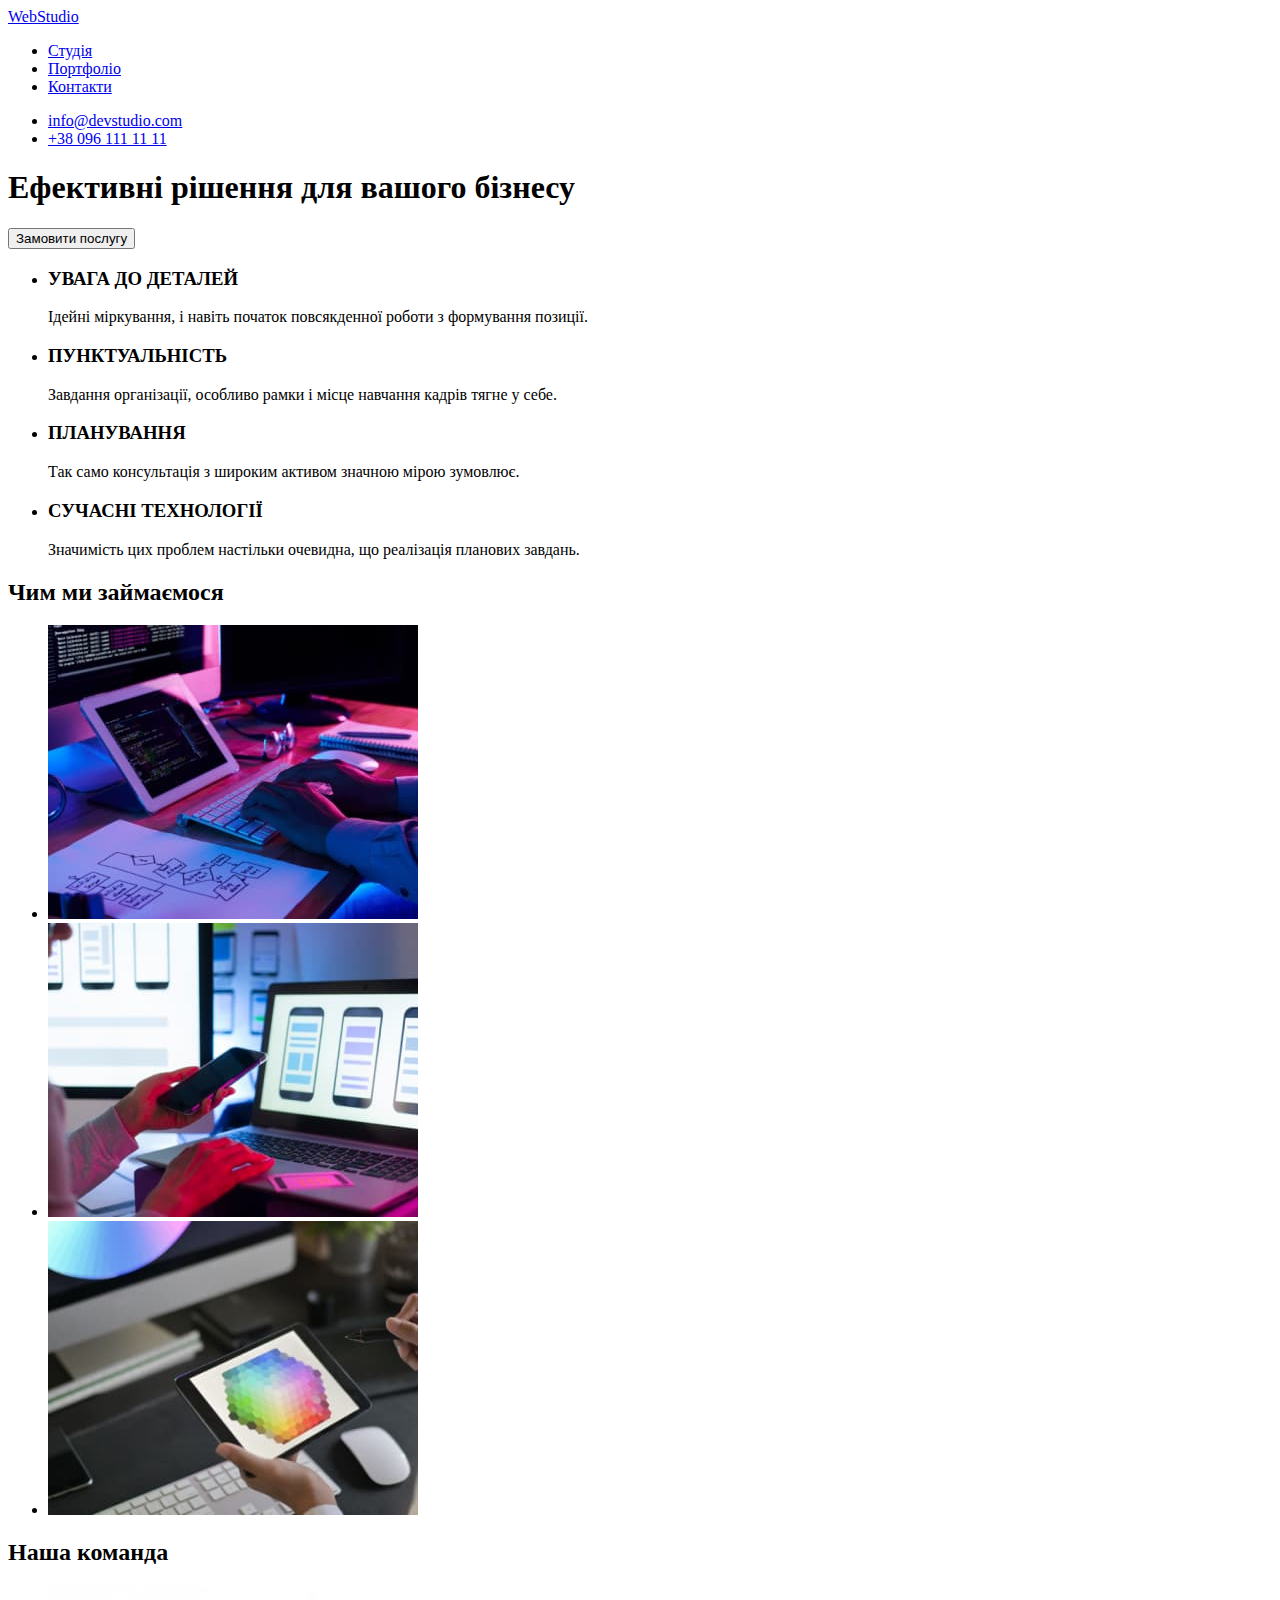
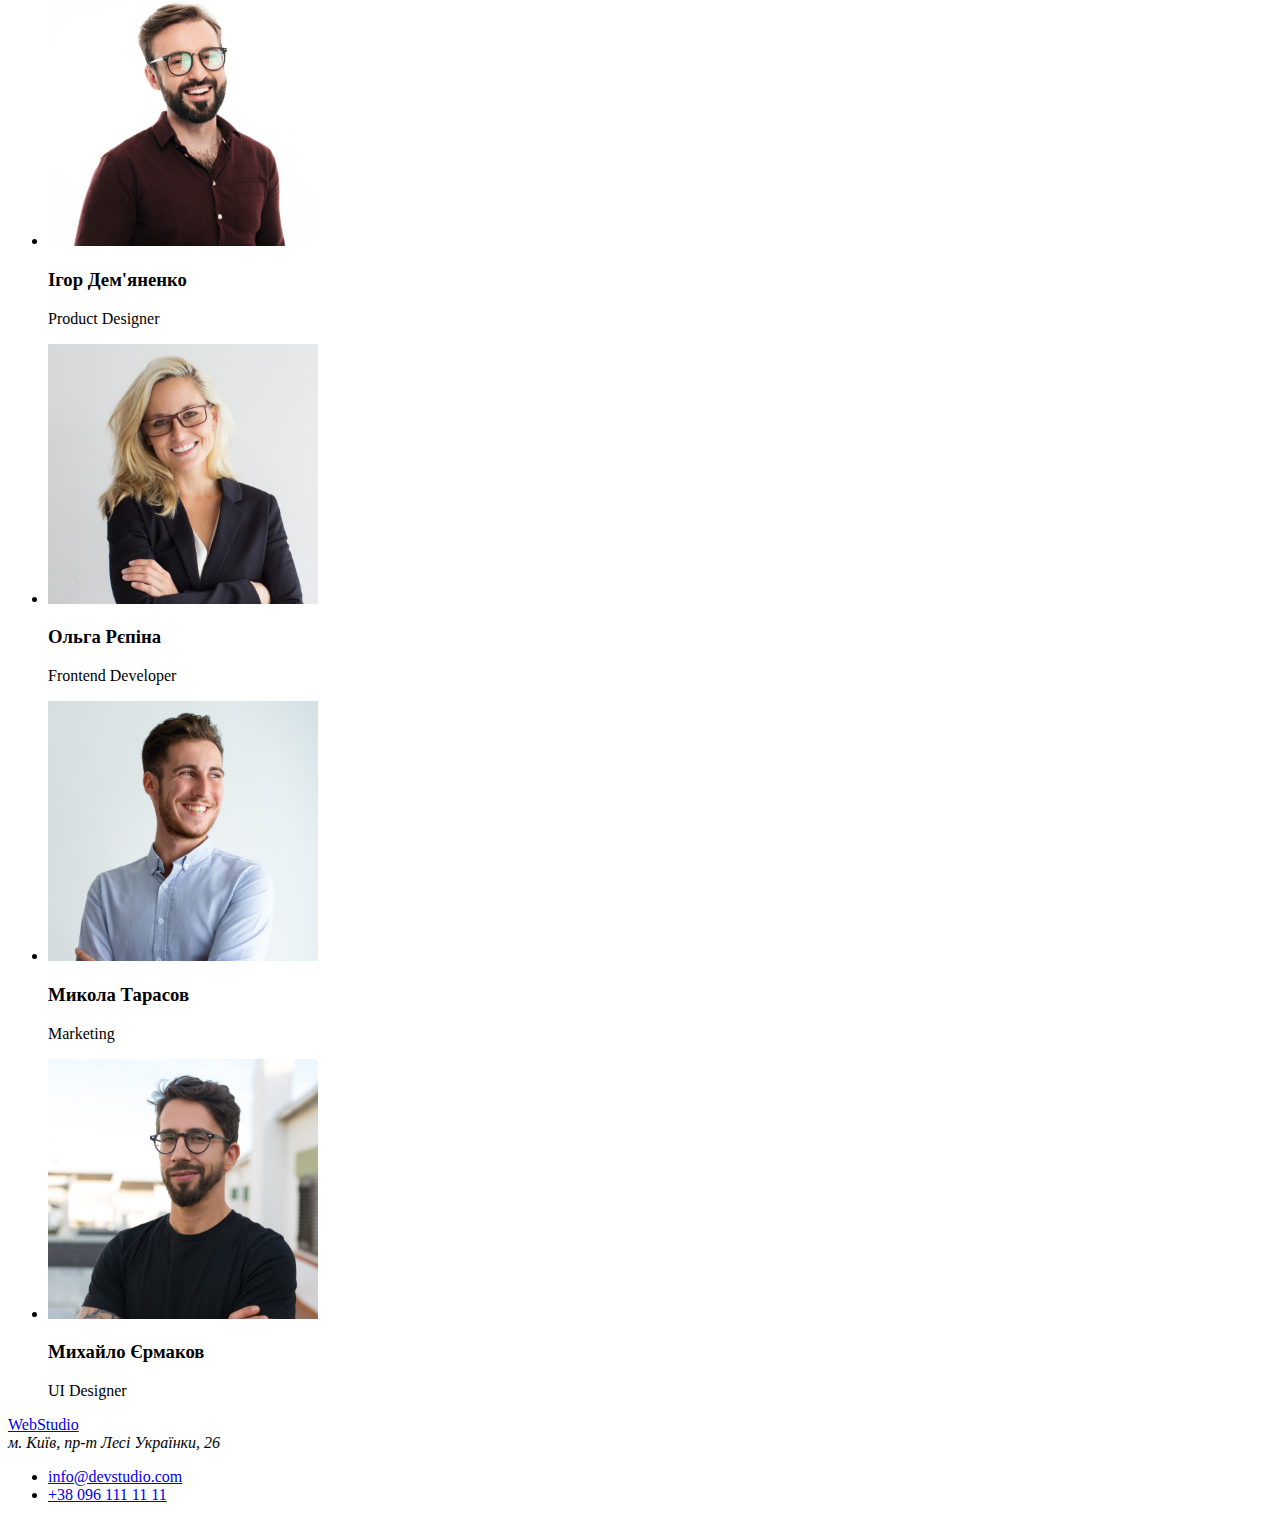
==== index.html @ b6175a2c "From hw01" ====
<!DOCTYPE html>
  <html lang="uk">
  <head>
    <meta charset="UTF-8">
    <meta http-equiv="X-UA-Compatible" content="IE=edge">
    <meta name="viewport" content="width=device-width, initial-scale=1.0">
    <title>WebStudio</title>
  </head>
  <body>
    <header>
      <nav>
        <a href="/" lang="en">WebStudio</a>
        <ul>
          <li><a href="#">Студія</a></li>
          <li><a href="#">Портфоліо</a></li>
          <li><a href="#">Контакти</a></li>
        </ul>
      </nav>
      <ul>
        <li><a href="mailto:info@devstudio.com" lang="en">info@devstudio.com</a></li>
        <li><a href="tel:+380961111111">+38 096 111 11 11</a></li>
      </ul>
    </header>
    <main>
      <section>
        <h1>Ефективні рішення для вашого бізнесу</h1>
        <button type="button">Замовити послугу</button>
      </section>
      <section>
        <!-- <h2>Переваги студії</h2> -->
        <ul>
          <li>
            <h3>УВАГА ДО ДЕТАЛЕЙ</h3>
            <p>Ідейні міркування, і навіть початок повсякденної роботи з формування позиції.</p>
          </li>
          <li>
            <h3>ПУНКТУАЛЬНІСТЬ</h3>
            <p>Завдання організації, особливо рамки і місце навчання кадрів тягне у себе.</p>
          </li>
          <li>
            <h3>ПЛАНУВАННЯ</h3>
            <p>Так само консультація з широким активом значною мірою зумовлює.</p>
          </li>
          <li>
            <h3>СУЧАСНІ ТЕХНОЛОГІЇ</h3>
            <p>Значимість цих проблем настільки очевидна, що реалізація планових завдань.</p>
          </li>
        </ul>
      </section>
      <section>
        <h2>Чим ми займаємося</h2>
        <ul>
          <li>
            <img src="./images/codding.jpg" alt="Написання коду сторінки" width="370">
          </li>
          <li>
            <img src="./images/design_page.jpg" alt="Оптимізація дизайну сторінки" width="370">
          </li>
          <li>
            <img src="./images/color_page.jpg" alt="Підбір кольорової гами сторінки" width="370">
          </li>
        </ul>
      </section>
      <section>
        <h2>Наша команда</h2>
        <ul>
          <li>
            <img src="./images/team1.jpg" alt="Дизайнер продукту" width="270">
            <h3>Ігор Дем'яненко</h3>
            <p lang="en">Product Designer</p>
          </li>
          <li>
            <img src="./images/team2.jpg" alt="Розробник" width="270">
            <h3>Ольга Рєпіна</h3>
            <p lang="en">Frontend Developer</p>
          </li>
          <li>
            <img src="./images/team3.jpg" alt="Маркетолог" width="270">
            <h3>Микола Тарасов</h3>
            <p lang="en">Marketing</p>
          </li>
          <li>
            <img src="./images/team4.jpg" alt="Дизайнер інтерфейсу" width="270">
            <h3>Михайло Єрмаков</h3>
            <p lang="en">UI Designer</p>
          </li>
        </ul>
      </section>
    </main>
    <footer>
      <a href="/" lang="en">WebStudio</a>
      <address>м. Київ, пр-т Лесі Українки, 26</address>
      <ul>
        <li><a href="mailto:info@devstudio.com" lang="en">info@devstudio.com</a></li>
        <li><a href="tel:+380961111111">+38 096 111 11 11</a></li>

      </ul>
    </footer>
  </body>
  </html>
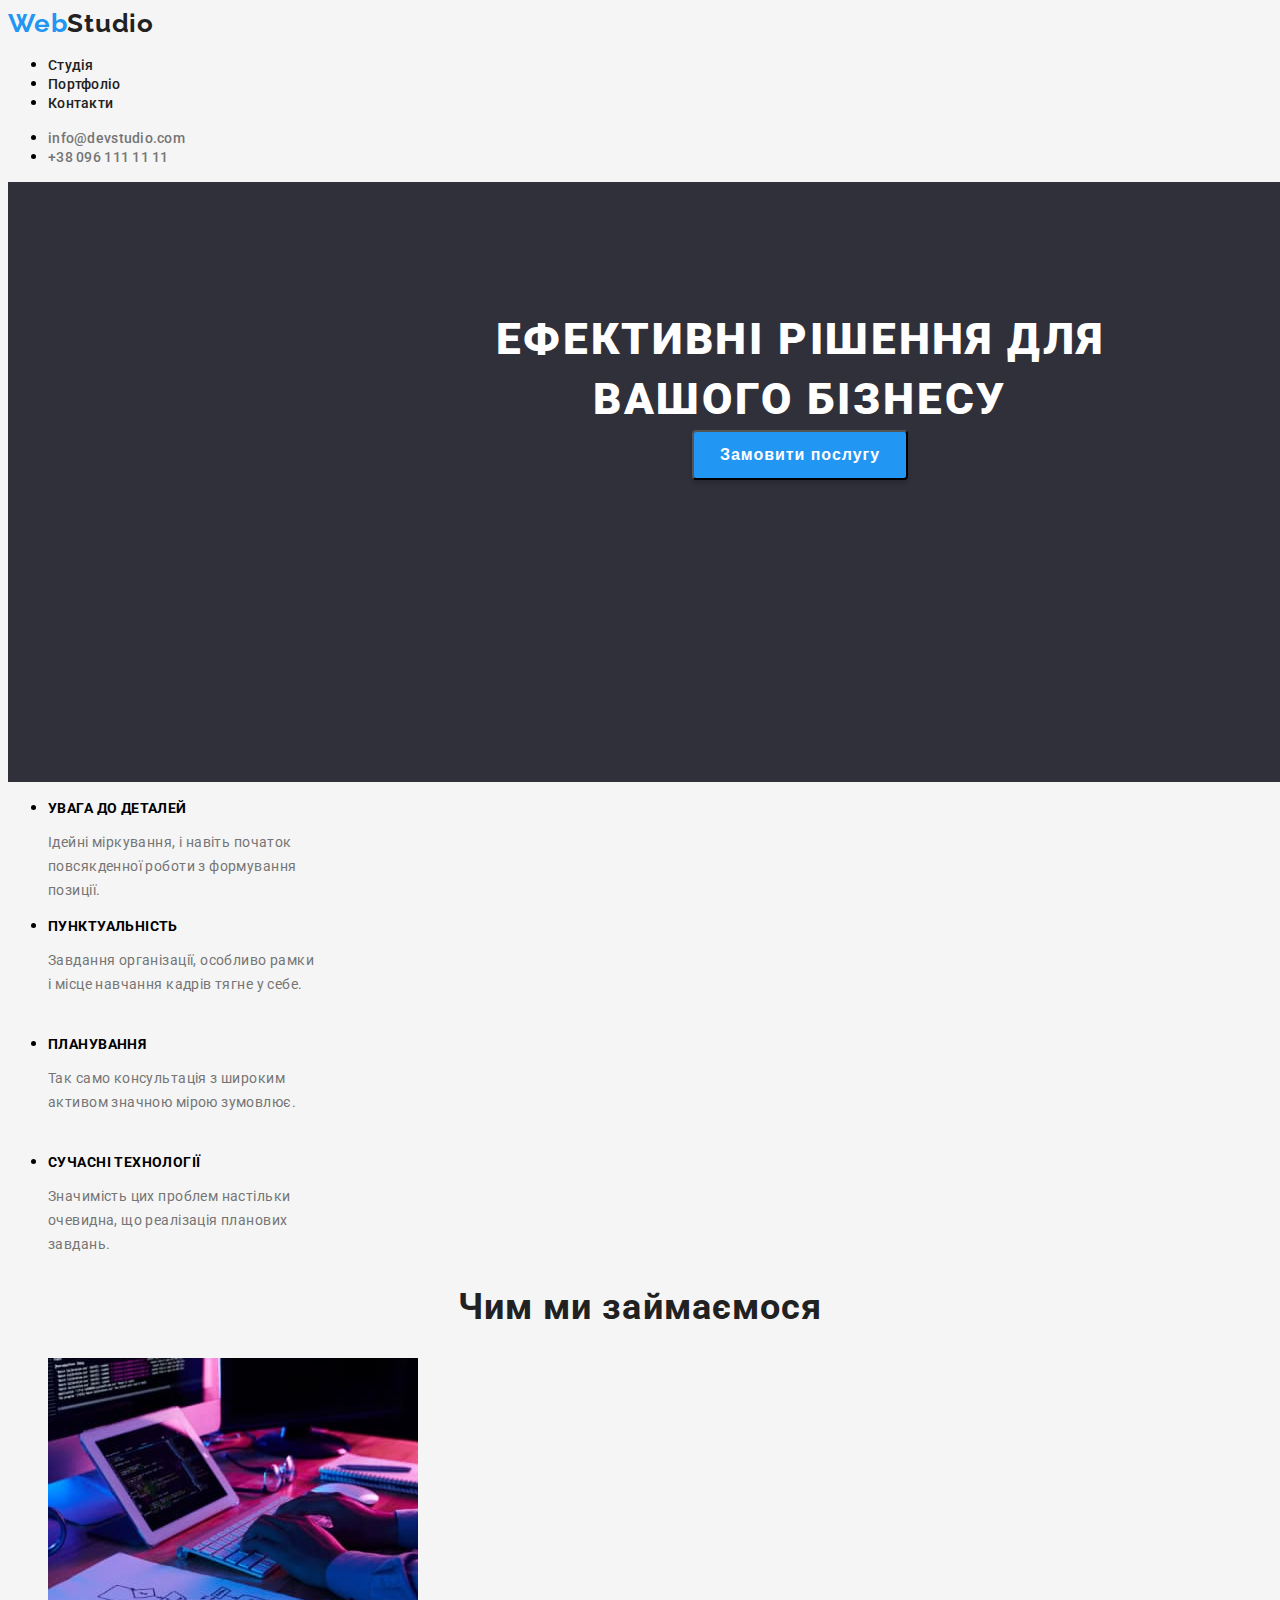
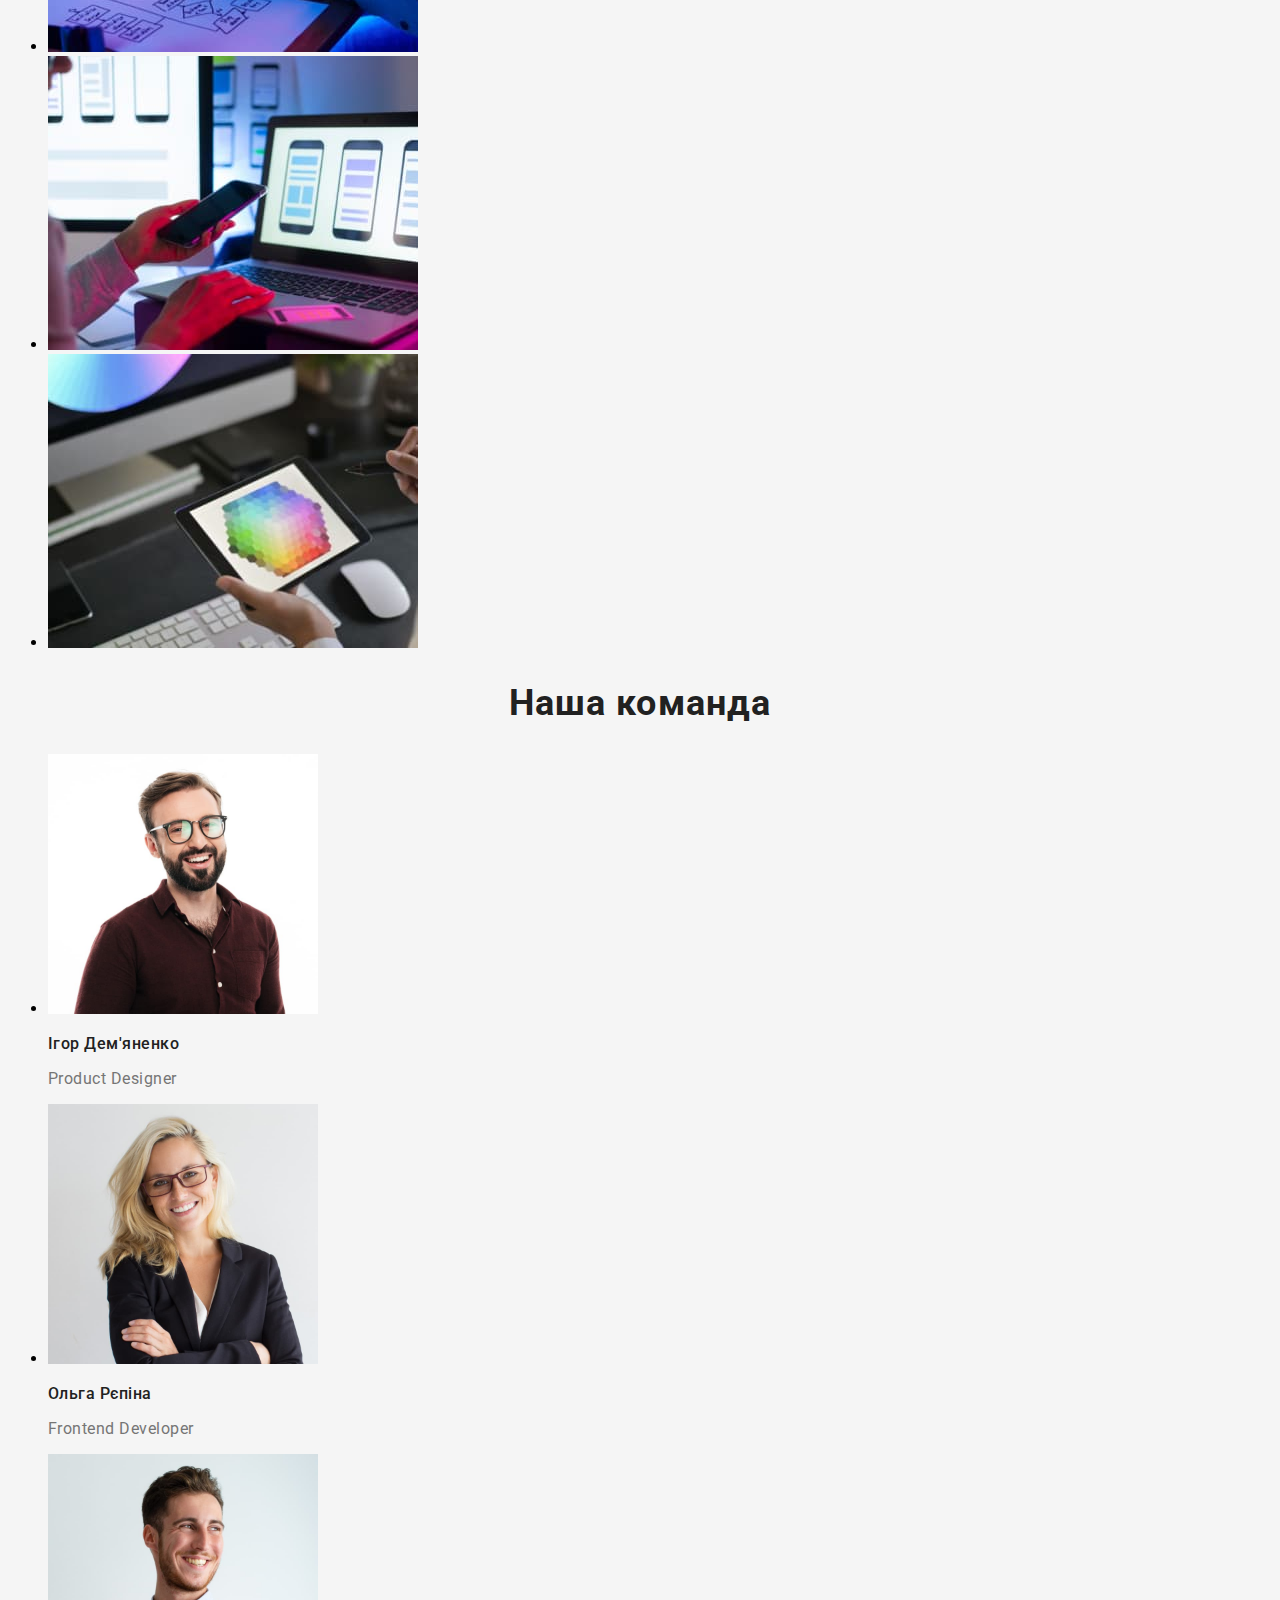
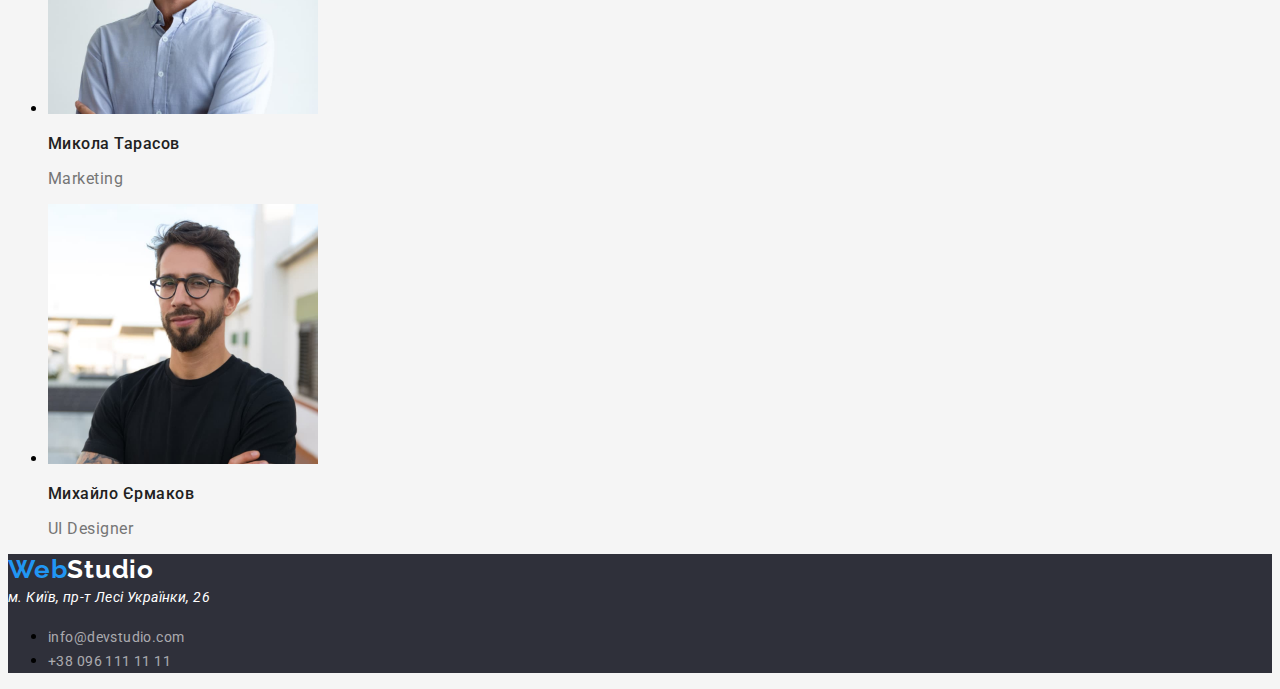
==== commit 37d62a40: "Додано сторінку та підключено стилі" ====
--- a/index.html
+++ b/index.html
@@ -4,33 +4,38 @@
     <meta charset="UTF-8">
     <meta http-equiv="X-UA-Compatible" content="IE=edge">
     <meta name="viewport" content="width=device-width, initial-scale=1.0">
+    <link rel="stylesheet" href="./css/styles.css" />
+    <link rel="preconnect" href="https://fonts.googleapis.com">
+    <link rel="preconnect" href="https://fonts.gstatic.com" crossorigin>
+    <link href="https://fonts.googleapis.com/css2?family=Roboto:wght@400;500;700;900&display=swap" rel="stylesheet">
+    <link href="https://fonts.googleapis.com/css2?family=Raleway:wght@700&display=swap" rel="stylesheet">
     <title>WebStudio</title>
   </head>
   <body>
     <header>
       <nav>
-        <a href="/" lang="en">WebStudio</a>
+        <a class="logo" href="/" lang="en"><span class="logo-second-color">Web</span>Studio</a>
         <ul>
-          <li><a href="#">Студія</a></li>
-          <li><a href="#">Портфоліо</a></li>
-          <li><a href="#">Контакти</a></li>
+          <li><a href="#" class="nav-style">Студія</a></li>
+          <li><a href="./portfolio.html" class="nav-style">Портфоліо</a></li>
+          <li><a href="#" class="nav-style">Контакти</a></li>
         </ul>
       </nav>
       <ul>
-        <li><a href="mailto:info@devstudio.com" lang="en">info@devstudio.com</a></li>
-        <li><a href="tel:+380961111111">+38 096 111 11 11</a></li>
+          <li><a href="mailto:info@devstudio.com" lang="en"  class="nav-contacts">info@devstudio.com</a></li>
+          <li><a href="tel:+380961111111"  class="nav-contacts">+38 096 111 11 11</a></li>
       </ul>
     </header>
     <main>
-      <section>
-        <h1>Ефективні рішення для вашого бізнесу</h1>
-        <button type="button">Замовити послугу</button>
+      <section class="hero-section">
+        <h1 class="hero-title">Ефективні рішення для вашого бізнесу</h1>
+        <button type="button" class="hero-button"><span class="hero-button-text">Замовити послугу</span></button>
       </section>
-      <section>
+      <section class="benefits">
         <!-- <h2>Переваги студії</h2> -->
         <ul>
           <li>
-            <h3>УВАГА ДО ДЕТАЛЕЙ</h3>
+            <h3 class="benefits-titles">УВАГА ДО ДЕТАЛЕЙ</h3>
             <p>Ідейні міркування, і навіть початок повсякденної роботи з формування позиції.</p>
           </li>
           <li>
@@ -47,7 +52,7 @@
           </li>
         </ul>
       </section>
-      <section>
+      <section class="activity">
         <h2>Чим ми займаємося</h2>
         <ul>
           <li>
@@ -61,7 +66,7 @@
           </li>
         </ul>
       </section>
-      <section>
+      <section class="team">
         <h2>Наша команда</h2>
         <ul>
           <li>
@@ -87,12 +92,12 @@
         </ul>
       </section>
     </main>
-    <footer>
-      <a href="/" lang="en">WebStudio</a>
-      <address>м. Київ, пр-т Лесі Українки, 26</address>
+    <footer class="footer">
+      <a class="logo" href="/" lang="en"><span class="logo-second-color">Web</span><span class="footer-logo">Studio</span></a>
+      <address class="adress">м. Київ, пр-т Лесі Українки, 26</address>
       <ul>
-        <li><a href="mailto:info@devstudio.com" lang="en">info@devstudio.com</a></li>
-        <li><a href="tel:+380961111111">+38 096 111 11 11</a></li>
+        <li><a href="mailto:info@devstudio.com" lang="en" class="footer-contacts">info@devstudio.com</a></li>
+        <li><a href="tel:+380961111111" class="footer-contacts">+38 096 111 11 11</a></li>
 
       </ul>
     </footer>
--- a/css/styles.css
+++ b/css/styles.css
@@ -0,0 +1,224 @@
+:root{
+--color-text-primary: #212121;
+--color-text-secondary: #757575;
+--color-active: #2196F3;
+}
+
+body{
+font-family: 'Roboto', sans-serif;
+background: #F5F5F5;
+}
+
+.logo, .logo-second-color{
+text-decoration: none;
+}
+
+.logo{
+    width: 145px;
+    height: 31px;
+    left: 215px;
+    top: 24px;
+    font-family: 'Raleway', sans-serif;
+    font-weight: 700;
+    font-size: 26px;
+    line-height: 31px;
+    letter-spacing: 0.03em;
+    color: var(--color-text-primary);
+    }
+
+
+.logo-second-color{
+    color: var(--color-active);
+}
+
+.nav-style{
+    width: 72px;
+    height: 16px;
+    left: 548px;
+    top: 32px;
+    font-weight: 500;
+    font-size: 14px;
+    line-height: 16px;
+    letter-spacing: 0.02em;
+    color: var(--color-text-primary);
+    text-decoration: none;
+
+}
+
+
+
+.nav-contacts{
+    color: var(--color-text-secondary);
+    height: 16px;
+    width: 122px;
+    left: 1263px;
+    top: 32px;
+    font-weight: 500;
+    font-size: 14px;
+    line-height: 16px;
+    letter-spacing: 0.02em;
+    text-decoration: none;
+}
+
+.nav-style:hover,
+.nav-contacts:hover{
+    color: var(--color-active);
+}
+
+.nav-style:focus-visible,
+.nav-contacts:focus-visible {
+    color: var(--color-active);
+    /* border: 0px; */
+}
+
+.hero-section{
+    background-color: #2F303A;
+    width: 1600px;
+    height: 600px;
+    left: 0px;
+    top: 80px;
+
+}
+
+.hero-title{
+    width: 696px;
+    height: 120px;
+    left: 452px;
+    top: 280px;
+    position: absolute;
+    font-weight: 900;
+    font-size: 44px;
+    line-height: 60px;
+    text-align: center;
+    letter-spacing: 0.06em;
+    text-transform: uppercase;
+    color: #FFFFFF;
+}
+
+.hero-button{
+    background-color: var(--color-active);
+    box-shadow: 0px 4px 4px rgba(0, 0, 0, 0.15);
+    position: absolute;
+    border-radius: 4px;
+    width: 216px;
+    height: 50px;
+    left: 692px;
+    top: 430px;
+    /* margin: 692px, 30px, 692px, 200px; */
+}
+
+.hero-button-text{
+    width: 152px;
+    height: 30px;
+    left: 724px;
+    top: 440px;
+    font-weight: 700;
+    font-size: 16px;
+    line-height: 30px;
+    align-items: center;
+    text-align: center;
+    letter-spacing: 0.06em;
+    color: #FFFFFF;
+    cursor: pointer;
+}
+
+.benefits h3 {
+    width: 270px;
+        height: 16px;
+        left: 215px;
+        top: 774px;
+        font-weight: 700;
+        font-size: 14px;
+        line-height: 16px;
+        letter-spacing: 0.03em;
+}
+
+.benefits p {
+    width: 270px;
+    height: 72px;
+    left: 215px;
+    top: 800px;
+    font-size: 14px;
+    line-height: 24px;
+    letter-spacing: 0.03em;
+    color: var(--color-text-secondary);
+}
+
+.activity > h2 {
+    /* position: absolute;
+    width: 366px;
+    height: 42px;
+    left: 617px;
+    top: 966px; */
+    font-weight: 700;
+    font-size: 36px;
+    line-height: 42px;
+    text-align: center;
+    letter-spacing: 0.03em;
+    color: var(--color-text-primary);
+}
+
+.team > h2 {
+    /* position: absolute;
+    width: 264px;
+    height: 42px;
+    left: 668px;
+    top: 1540px; */
+    font-weight: 700;
+    font-size: 36px;
+    line-height: 42px;
+    text-align: center;
+    letter-spacing: 0.03em;
+    color: var(--color-text-primary);
+}
+
+.team h3{
+    /* position: absolute;
+    height: 19px;
+    top: 1922px; */
+    font-weight: 500;
+    font-size: 16px;
+    line-height: 19px;
+    /* text-align: center; */
+    letter-spacing: 0.03em;
+    color: var(--color-text-primary);
+}
+
+.team p{
+    /* position: absolute;
+        width: 147px;
+        height: 19px;
+        left: 577px;
+        top: 1951px; */
+        font-size: 16px;
+        line-height: 19px;
+        /* text-align: center; */
+        letter-spacing: 0.03em;
+        color: var(--color-text-secondary);
+}
+
+.footer{
+    background-color: #2F303A;
+}
+
+.footer-logo{
+    color: #FFFFFF;
+}
+
+.adress{
+    
+        font-size: 14px;
+        line-height: 24px;
+        letter-spacing: 0.03em;
+        color: #FFFFFF;
+}
+
+.footer-contacts{
+
+    font-size: 14px;
+    line-height: 24px;
+    letter-spacing: 0.03em;
+    color: rgba(255, 255, 255, 0.6);
+    text-decoration: none;
+
+}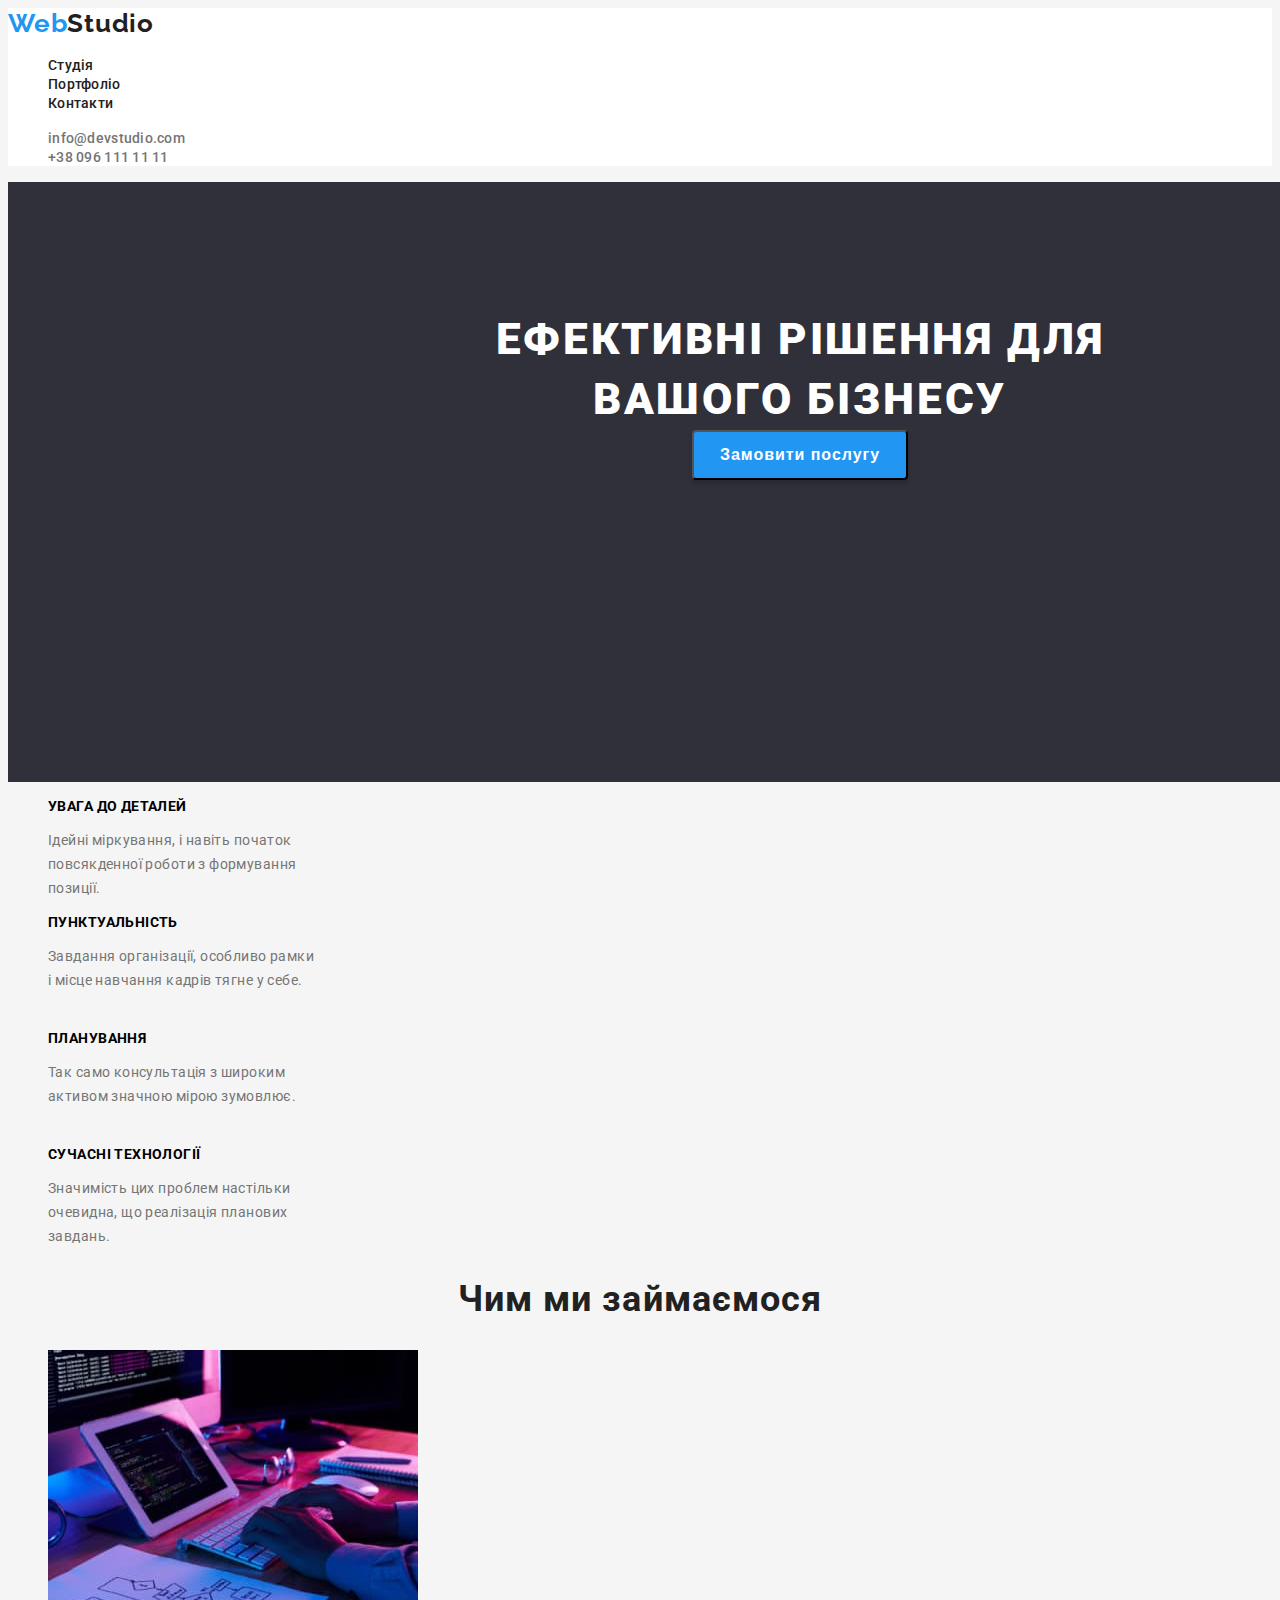
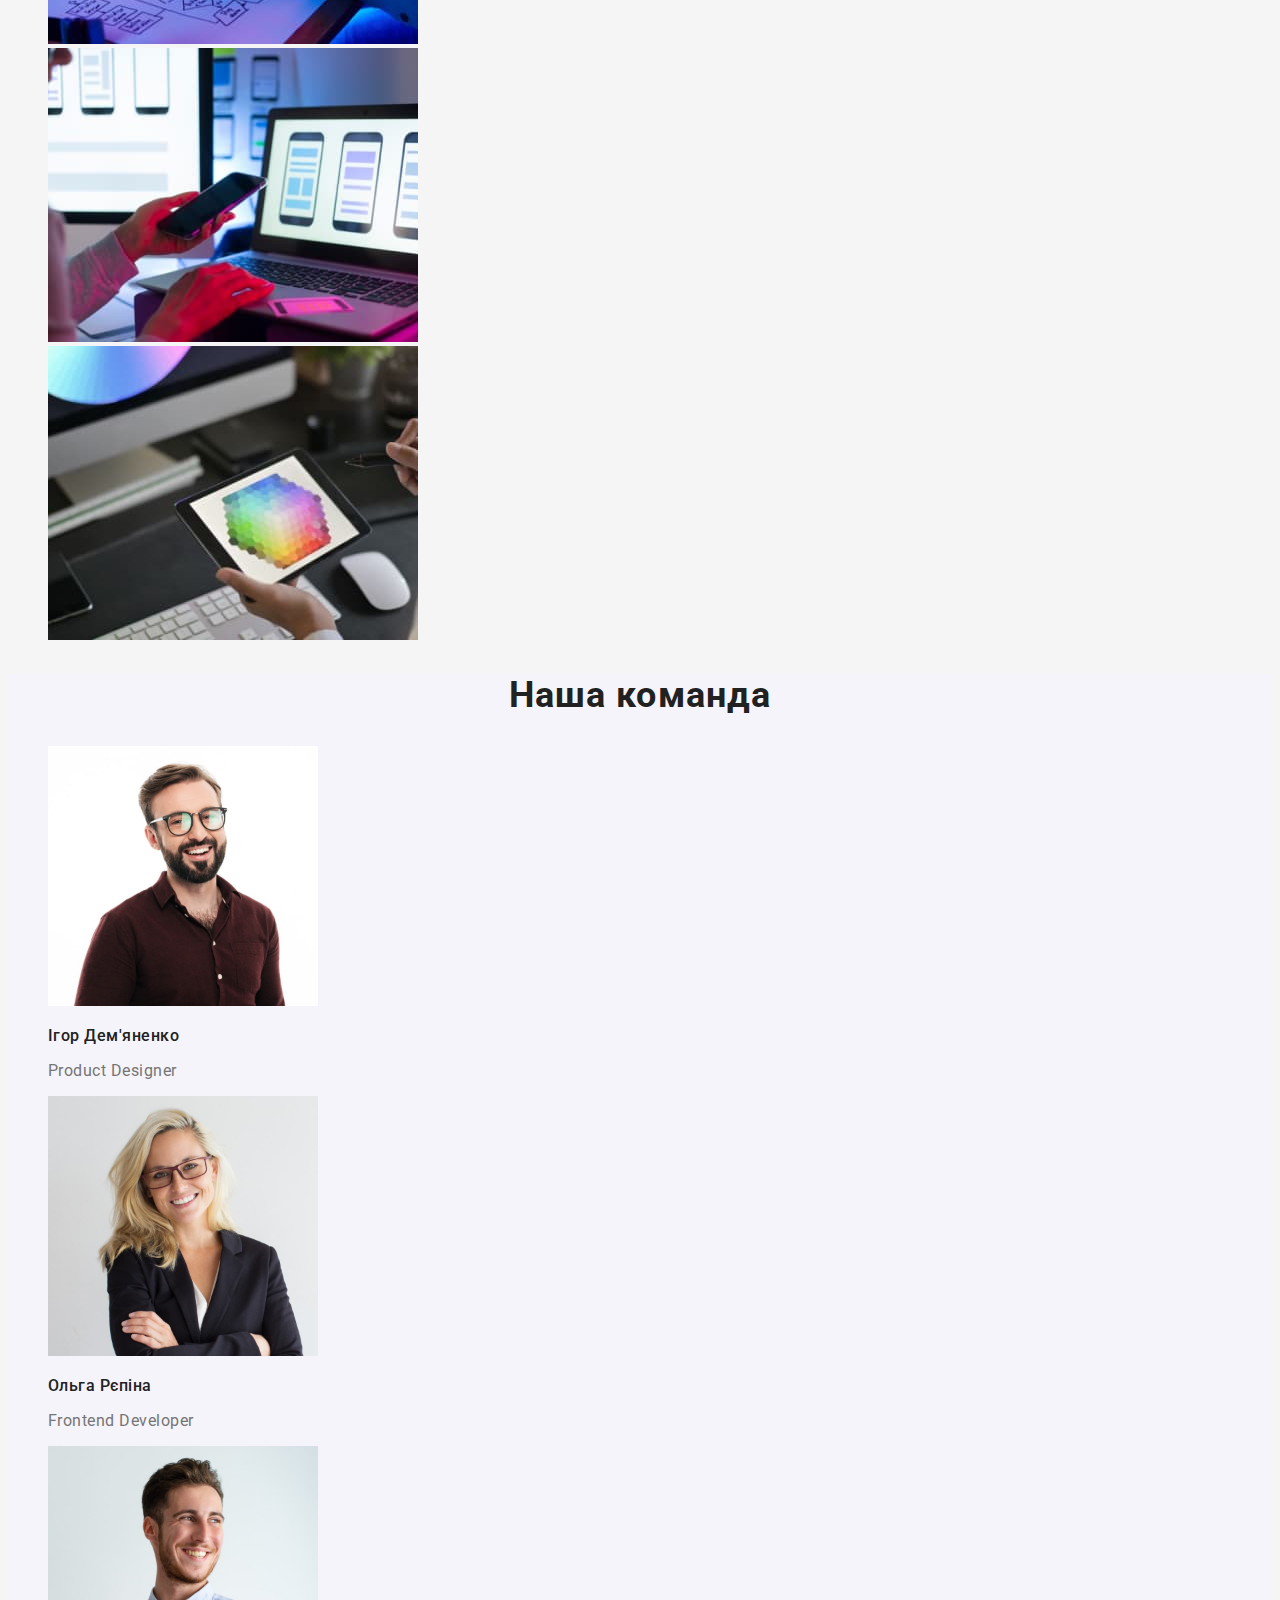
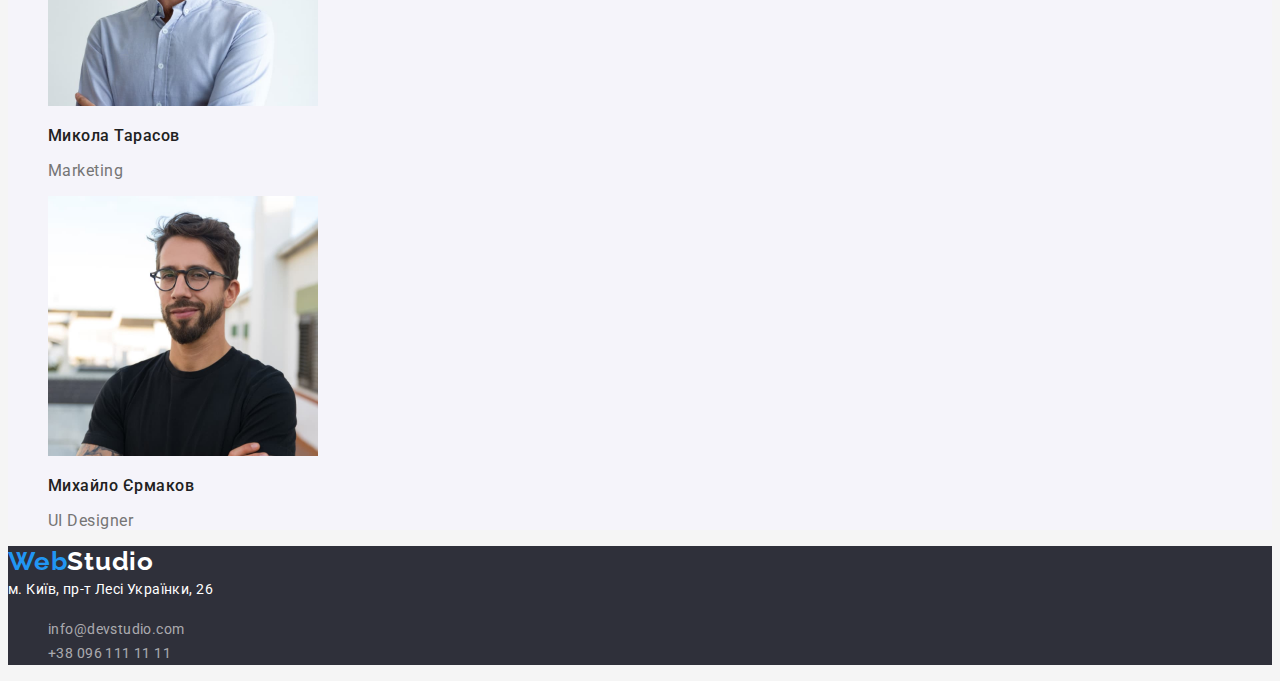
==== commit c77fcce7: "Оновлення у стилях" ====
--- a/index.html
+++ b/index.html
@@ -12,16 +12,16 @@
     <title>WebStudio</title>
   </head>
   <body>
-    <header>
+    <header class="header">
       <nav>
         <a class="logo" href="/" lang="en"><span class="logo-second-color">Web</span>Studio</a>
-        <ul>
+        <ul class="lists-style">
           <li><a href="#" class="nav-style">Студія</a></li>
           <li><a href="./portfolio.html" class="nav-style">Портфоліо</a></li>
           <li><a href="#" class="nav-style">Контакти</a></li>
         </ul>
       </nav>
-      <ul>
+      <ul class="lists-style">
           <li><a href="mailto:info@devstudio.com" lang="en"  class="nav-contacts">info@devstudio.com</a></li>
           <li><a href="tel:+380961111111"  class="nav-contacts">+38 096 111 11 11</a></li>
       </ul>
@@ -33,7 +33,7 @@
       </section>
       <section class="benefits">
         <!-- <h2>Переваги студії</h2> -->
-        <ul>
+        <ul class="lists-style">
           <li>
             <h3 class="benefits-titles">УВАГА ДО ДЕТАЛЕЙ</h3>
             <p>Ідейні міркування, і навіть початок повсякденної роботи з формування позиції.</p>
@@ -54,7 +54,7 @@
       </section>
       <section class="activity">
         <h2>Чим ми займаємося</h2>
-        <ul>
+        <ul class="lists-style">
           <li>
             <img src="./images/codding.jpg" alt="Написання коду сторінки" width="370">
           </li>
@@ -68,7 +68,7 @@
       </section>
       <section class="team">
         <h2>Наша команда</h2>
-        <ul>
+        <ul class="lists-style">
           <li>
             <img src="./images/team1.jpg" alt="Дизайнер продукту" width="270">
             <h3>Ігор Дем'яненко</h3>
@@ -95,10 +95,9 @@
     <footer class="footer">
       <a class="logo" href="/" lang="en"><span class="logo-second-color">Web</span><span class="footer-logo">Studio</span></a>
       <address class="adress">м. Київ, пр-т Лесі Українки, 26</address>
-      <ul>
+      <ul class="lists-style">
         <li><a href="mailto:info@devstudio.com" lang="en" class="footer-contacts">info@devstudio.com</a></li>
         <li><a href="tel:+380961111111" class="footer-contacts">+38 096 111 11 11</a></li>
-
       </ul>
     </footer>
   </body>
--- a/css/styles.css
+++ b/css/styles.css
@@ -2,11 +2,17 @@
 --color-text-primary: #212121;
 --color-text-secondary: #757575;
 --color-active: #2196F3;
+--background-color: #F5F5F5;
+--background-color-second:#F5F4FA;
 }
 
 body{
 font-family: 'Roboto', sans-serif;
-background: #F5F5F5;
+background-color: var(--background-color);
+}
+
+.header{
+    background-color: #FFFFFF;
 }
 
 .logo, .logo-second-color{
@@ -158,6 +164,10 @@
     color: var(--color-text-primary);
 }
 
+.team{
+    background-color: var(--background-color-second);
+}
+
 .team > h2 {
     /* position: absolute;
     width: 264px;
@@ -211,6 +221,7 @@
         line-height: 24px;
         letter-spacing: 0.03em;
         color: #FFFFFF;
+        font-style: normal;
 }
 
 .footer-contacts{
@@ -220,5 +231,55 @@
     letter-spacing: 0.03em;
     color: rgba(255, 255, 255, 0.6);
     text-decoration: none;
-
+}
+
+.lists-style{
+    list-style-type: none;
+}
+
+/* Сторінка портфоліо */
+
+.portfolio-buttons{
+/* width: 125px;
+    height: 38px;
+    left: 593px;
+    top: 174px; */
+    color: #F5F4FA;
+    border: 0px;
+}
+
+.portfolio-buttons:hover, 
+.portfolio-buttons:focus-visible {
+    background-color: var(--color-active);
+/* color: #FFFFFF; */
+}
+
+.port-button-text{
+    color: var(--color-text-primary);
+    font-weight: 500;
+    font-size: 16px;
+    line-height: 26px;
+    text-align: center;
+    letter-spacing: 0.03em;
+
+}
+
+.port-button-text:hover,
+.port-button-text:focus-visible {
+    color: #FFFFFF;
+}
+
+.project-title{
+    font-weight: 700;
+    font-size: 18px;
+    line-height: 36px;
+    letter-spacing: 0.06em; 
+    color: var(--color-text-primary);
+}
+
+.portfolio-project{
+    font-size: 16px;
+    line-height: 30px;
+    letter-spacing: 0.03em;
+    color: var(--color-text-secondary);
 }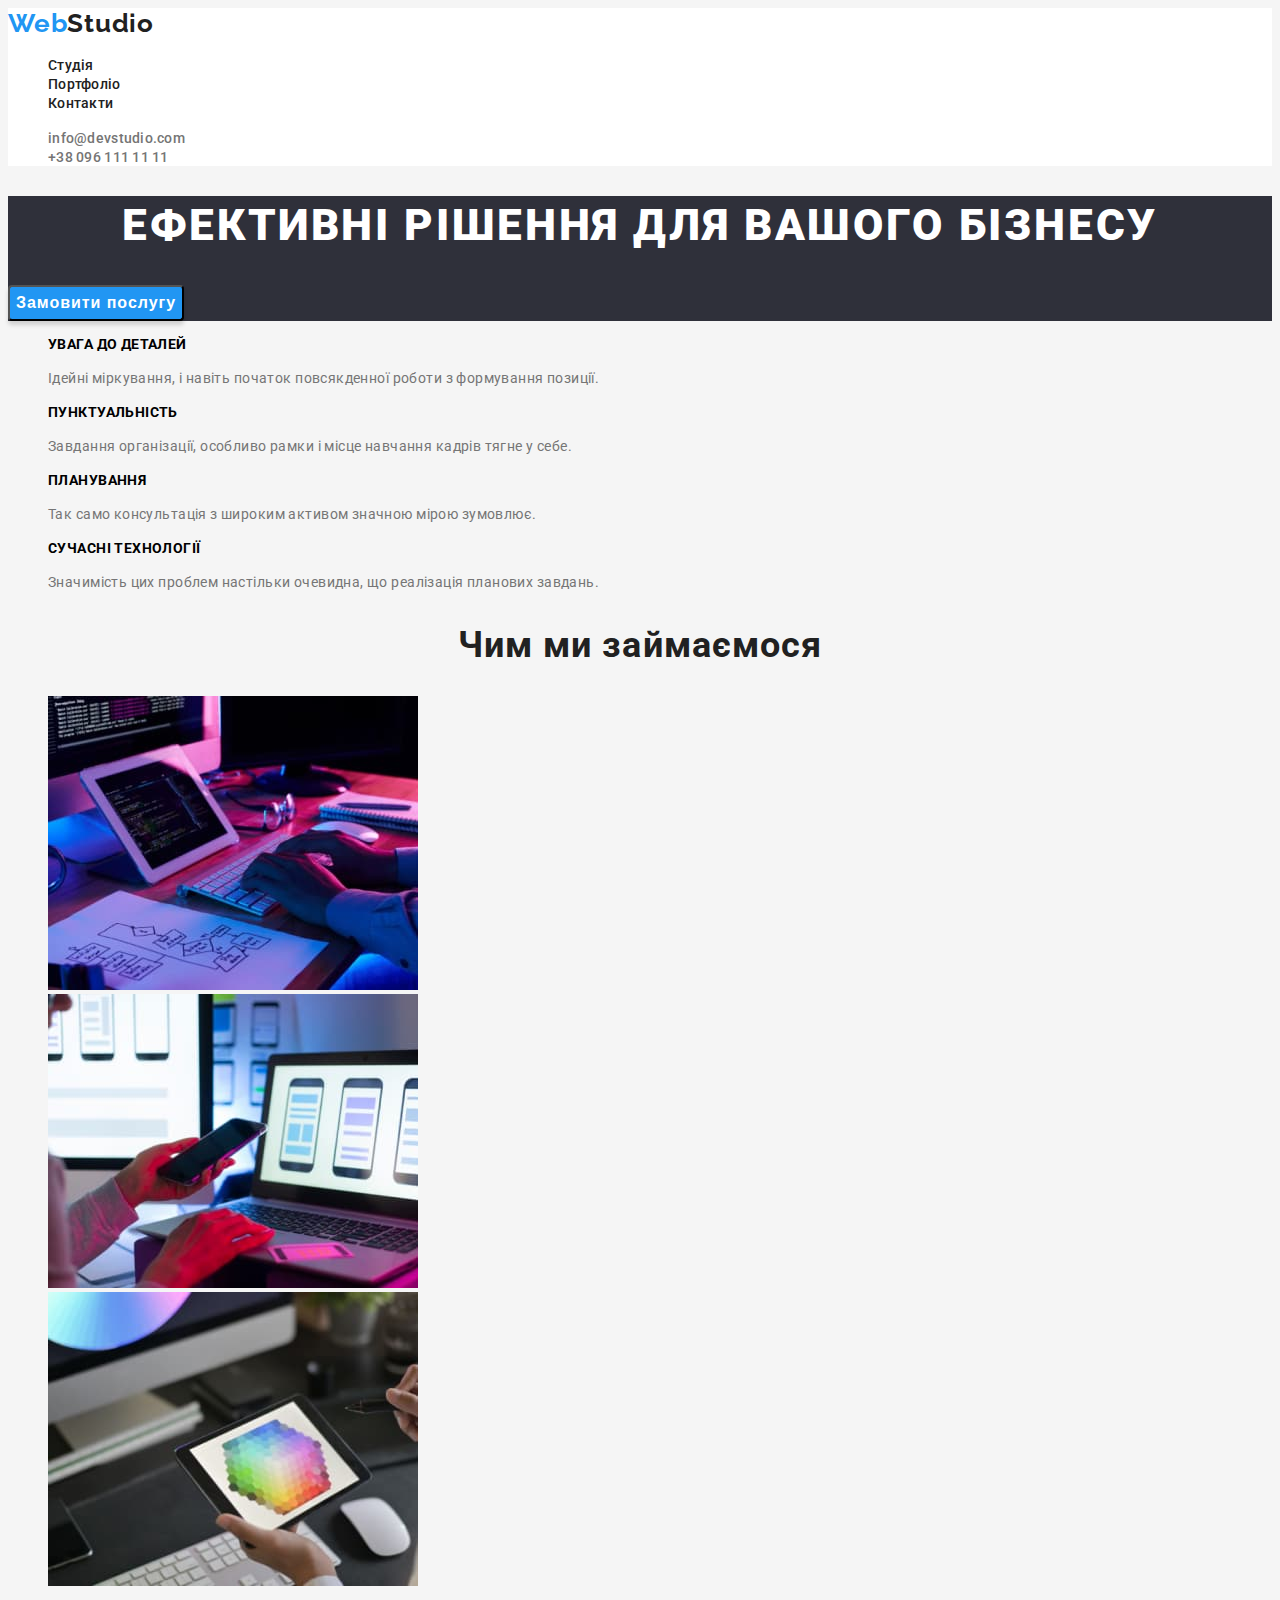
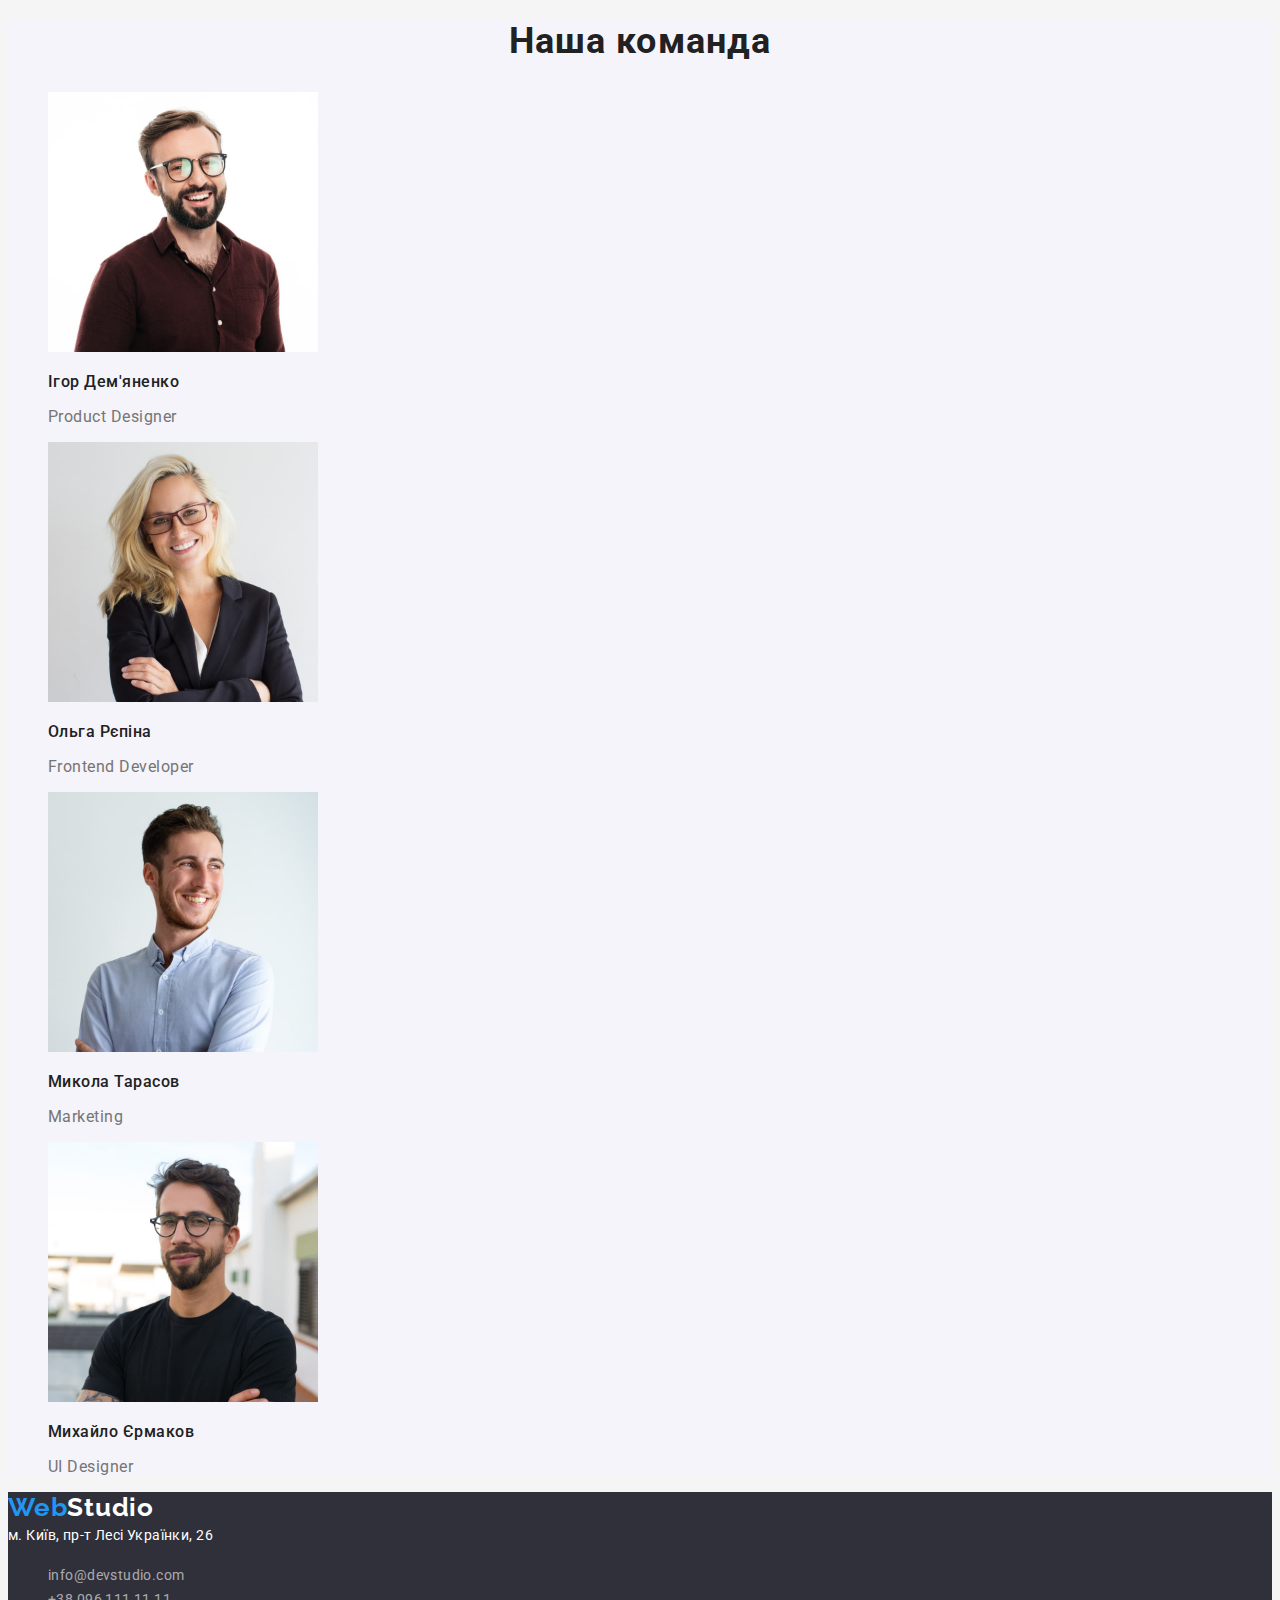
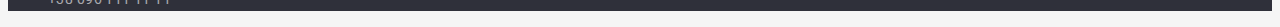
==== commit d55a37bf: "Зміни за стилями та додані класи" ====
--- a/index.html
+++ b/index.html
@@ -36,24 +36,24 @@
         <ul class="lists-style">
           <li>
             <h3 class="benefits-titles">УВАГА ДО ДЕТАЛЕЙ</h3>
-            <p>Ідейні міркування, і навіть початок повсякденної роботи з формування позиції.</p>
+            <p class="benefits-text">Ідейні міркування, і навіть початок повсякденної роботи з формування позиції.</p>
           </li>
           <li>
-            <h3>ПУНКТУАЛЬНІСТЬ</h3>
-            <p>Завдання організації, особливо рамки і місце навчання кадрів тягне у себе.</p>
+            <h3 class="benefits-titles">ПУНКТУАЛЬНІСТЬ</h3>
+            <p class="benefits-text">Завдання організації, особливо рамки і місце навчання кадрів тягне у себе.</p>
           </li>
           <li>
-            <h3>ПЛАНУВАННЯ</h3>
-            <p>Так само консультація з широким активом значною мірою зумовлює.</p>
+            <h3 class="benefits-titles">ПЛАНУВАННЯ</h3>
+            <p class="benefits-text">Так само консультація з широким активом значною мірою зумовлює.</p>
           </li>
           <li>
-            <h3>СУЧАСНІ ТЕХНОЛОГІЇ</h3>
-            <p>Значимість цих проблем настільки очевидна, що реалізація планових завдань.</p>
+            <h3 class="benefits-titles">СУЧАСНІ ТЕХНОЛОГІЇ</h3>
+            <p class="benefits-text">Значимість цих проблем настільки очевидна, що реалізація планових завдань.</p>
           </li>
         </ul>
       </section>
       <section class="activity">
-        <h2>Чим ми займаємося</h2>
+        <h2 class="activity-title">Чим ми займаємося</h2>
         <ul class="lists-style">
           <li>
             <img src="./images/codding.jpg" alt="Написання коду сторінки" width="370">
@@ -67,27 +67,27 @@
         </ul>
       </section>
       <section class="team">
-        <h2>Наша команда</h2>
+        <h2 class="team-title">Наша команда</h2>
         <ul class="lists-style">
           <li>
             <img src="./images/team1.jpg" alt="Дизайнер продукту" width="270">
-            <h3>Ігор Дем'яненко</h3>
-            <p lang="en">Product Designer</p>
+            <h3 class="team-workers">Ігор Дем'яненко</h3>
+            <p lang="en" class="job-title">Product Designer</p>
           </li>
           <li>
             <img src="./images/team2.jpg" alt="Розробник" width="270">
-            <h3>Ольга Рєпіна</h3>
-            <p lang="en">Frontend Developer</p>
+            <h3 class="team-workers">Ольга Рєпіна</h3>
+            <p lang="en" class="job-title">Frontend Developer</p>
           </li>
           <li>
             <img src="./images/team3.jpg" alt="Маркетолог" width="270">
-            <h3>Микола Тарасов</h3>
-            <p lang="en">Marketing</p>
+            <h3 class="team-workers">Микола Тарасов</h3>
+            <p lang="en" class="job-title">Marketing</p>
           </li>
           <li>
             <img src="./images/team4.jpg" alt="Дизайнер інтерфейсу" width="270">
-            <h3>Михайло Єрмаков</h3>
-            <p lang="en">UI Designer</p>
+            <h3 class="team-workers">Михайло Єрмаков</h3>
+            <p lang="en" class="job-title">UI Designer</p>
           </li>
         </ul>
       </section>
--- a/css/styles.css
+++ b/css/styles.css
@@ -4,6 +4,7 @@
 --color-active: #2196F3;
 --background-color: #F5F5F5;
 --background-color-second:#F5F4FA;
+--background-color-hero-footer:#2F303A;
 }
 
 body{
@@ -20,14 +21,10 @@
 }
 
 .logo{
-    width: 145px;
-    height: 31px;
-    left: 215px;
-    top: 24px;
     font-family: 'Raleway', sans-serif;
     font-weight: 700;
     font-size: 26px;
-    line-height: 31px;
+    line-height: 1.2;
     letter-spacing: 0.03em;
     color: var(--color-text-primary);
     }
@@ -38,30 +35,19 @@
 }
 
 .nav-style{
-    width: 72px;
-    height: 16px;
-    left: 548px;
-    top: 32px;
-    font-weight: 500;
-    font-size: 14px;
-    line-height: 16px;
+    font-weight: 500;
+    font-size: 14px;
+    line-height: 1.14;
     letter-spacing: 0.02em;
     color: var(--color-text-primary);
     text-decoration: none;
-
-}
-
-
+}
 
 .nav-contacts{
     color: var(--color-text-secondary);
-    height: 16px;
-    width: 122px;
-    left: 1263px;
-    top: 32px;
-    font-weight: 500;
-    font-size: 14px;
-    line-height: 16px;
+    font-weight: 500;
+    font-size: 14px;
+    line-height: 1.14;
     letter-spacing: 0.02em;
     text-decoration: none;
 }
@@ -71,30 +57,20 @@
     color: var(--color-active);
 }
 
-.nav-style:focus-visible,
-.nav-contacts:focus-visible {
+.nav-style:focus,
+.nav-contacts:focus {
     color: var(--color-active);
     /* border: 0px; */
 }
 
 .hero-section{
-    background-color: #2F303A;
-    width: 1600px;
-    height: 600px;
-    left: 0px;
-    top: 80px;
-
+    background-color: var(--background-color-hero-footer);
 }
 
 .hero-title{
-    width: 696px;
-    height: 120px;
-    left: 452px;
-    top: 280px;
-    position: absolute;
     font-weight: 900;
     font-size: 44px;
-    line-height: 60px;
+    line-height: 1.36;
     text-align: center;
     letter-spacing: 0.06em;
     text-transform: uppercase;
@@ -104,23 +80,13 @@
 .hero-button{
     background-color: var(--color-active);
     box-shadow: 0px 4px 4px rgba(0, 0, 0, 0.15);
-    position: absolute;
     border-radius: 4px;
-    width: 216px;
-    height: 50px;
-    left: 692px;
-    top: 430px;
-    /* margin: 692px, 30px, 692px, 200px; */
 }
 
 .hero-button-text{
-    width: 152px;
-    height: 30px;
-    left: 724px;
-    top: 440px;
-    font-weight: 700;
-    font-size: 16px;
-    line-height: 30px;
+    font-weight: 700;
+    font-size: 16px;
+    line-height: 1.875;
     align-items: center;
     text-align: center;
     letter-spacing: 0.06em;
@@ -128,37 +94,24 @@
     cursor: pointer;
 }
 
-.benefits h3 {
-    width: 270px;
-        height: 16px;
-        left: 215px;
-        top: 774px;
-        font-weight: 700;
-        font-size: 14px;
-        line-height: 16px;
-        letter-spacing: 0.03em;
-}
-
-.benefits p {
-    width: 270px;
-    height: 72px;
-    left: 215px;
-    top: 800px;
-    font-size: 14px;
-    line-height: 24px;
-    letter-spacing: 0.03em;
-    color: var(--color-text-secondary);
-}
-
-.activity > h2 {
-    /* position: absolute;
-    width: 366px;
-    height: 42px;
-    left: 617px;
-    top: 966px; */
+.benefits-titles{
+    font-weight: 700;
+    font-size: 14px;
+    line-height: 1.14;
+    letter-spacing: 0.03em;
+}
+
+.benefits-text{
+    font-size: 14px;
+    line-height: 1.71;
+    letter-spacing: 0.03em;
+    color: var(--color-text-secondary);
+}
+
+.activity-title, .team-title {
     font-weight: 700;
     font-size: 36px;
-    line-height: 42px;
+    line-height: 1.17;
     text-align: center;
     letter-spacing: 0.03em;
     color: var(--color-text-primary);
@@ -168,47 +121,23 @@
     background-color: var(--background-color-second);
 }
 
-.team > h2 {
-    /* position: absolute;
-    width: 264px;
-    height: 42px;
-    left: 668px;
-    top: 1540px; */
-    font-weight: 700;
-    font-size: 36px;
-    line-height: 42px;
-    text-align: center;
-    letter-spacing: 0.03em;
-    color: var(--color-text-primary);
-}
-
-.team h3{
-    /* position: absolute;
-    height: 19px;
-    top: 1922px; */
-    font-weight: 500;
-    font-size: 16px;
-    line-height: 19px;
-    /* text-align: center; */
-    letter-spacing: 0.03em;
-    color: var(--color-text-primary);
-}
-
-.team p{
-    /* position: absolute;
-        width: 147px;
-        height: 19px;
-        left: 577px;
-        top: 1951px; */
-        font-size: 16px;
-        line-height: 19px;
-        /* text-align: center; */
-        letter-spacing: 0.03em;
-        color: var(--color-text-secondary);
+.team-workers{
+    font-weight: 500;
+    font-size: 16px;
+    line-height: 1.19;
+    letter-spacing: 0.03em;
+    color: var(--color-text-primary);
+}
+
+.job-title{
+    font-size: 16px;
+    line-height: 1.19;
+    letter-spacing: 0.03em;
+    color: var(--color-text-secondary);
 }
 
 .footer{
-    background-color: #2F303A;
+    background-color: var(--background-color-hero-footer);
 }
 
 .footer-logo{
@@ -216,18 +145,16 @@
 }
 
 .adress{
-    
-        font-size: 14px;
-        line-height: 24px;
-        letter-spacing: 0.03em;
-        color: #FFFFFF;
-        font-style: normal;
+    font-size: 14px;
+    line-height: 1.71;
+    letter-spacing: 0.03em;
+    color: #FFFFFF;
+    font-style: normal;
 }
 
 .footer-contacts{
-
-    font-size: 14px;
-    line-height: 24px;
+    font-size: 14px;
+    line-height: 1.71;
     letter-spacing: 0.03em;
     color: rgba(255, 255, 255, 0.6);
     text-decoration: none;
@@ -240,16 +167,12 @@
 /* Сторінка портфоліо */
 
 .portfolio-buttons{
-/* width: 125px;
-    height: 38px;
-    left: 593px;
-    top: 174px; */
     color: #F5F4FA;
     border: 0px;
 }
 
 .portfolio-buttons:hover, 
-.portfolio-buttons:focus-visible {
+.portfolio-buttons:focus {
     background-color: var(--color-active);
 /* color: #FFFFFF; */
 }
@@ -258,28 +181,28 @@
     color: var(--color-text-primary);
     font-weight: 500;
     font-size: 16px;
-    line-height: 26px;
+    line-height: 1.625;
     text-align: center;
     letter-spacing: 0.03em;
 
 }
 
 .port-button-text:hover,
-.port-button-text:focus-visible {
+.port-button-text:focus {
     color: #FFFFFF;
 }
 
 .project-title{
     font-weight: 700;
     font-size: 18px;
-    line-height: 36px;
+    line-height: 2;
     letter-spacing: 0.06em; 
     color: var(--color-text-primary);
 }
 
 .portfolio-project{
     font-size: 16px;
-    line-height: 30px;
+    line-height: 1.875;
     letter-spacing: 0.03em;
     color: var(--color-text-secondary);
 }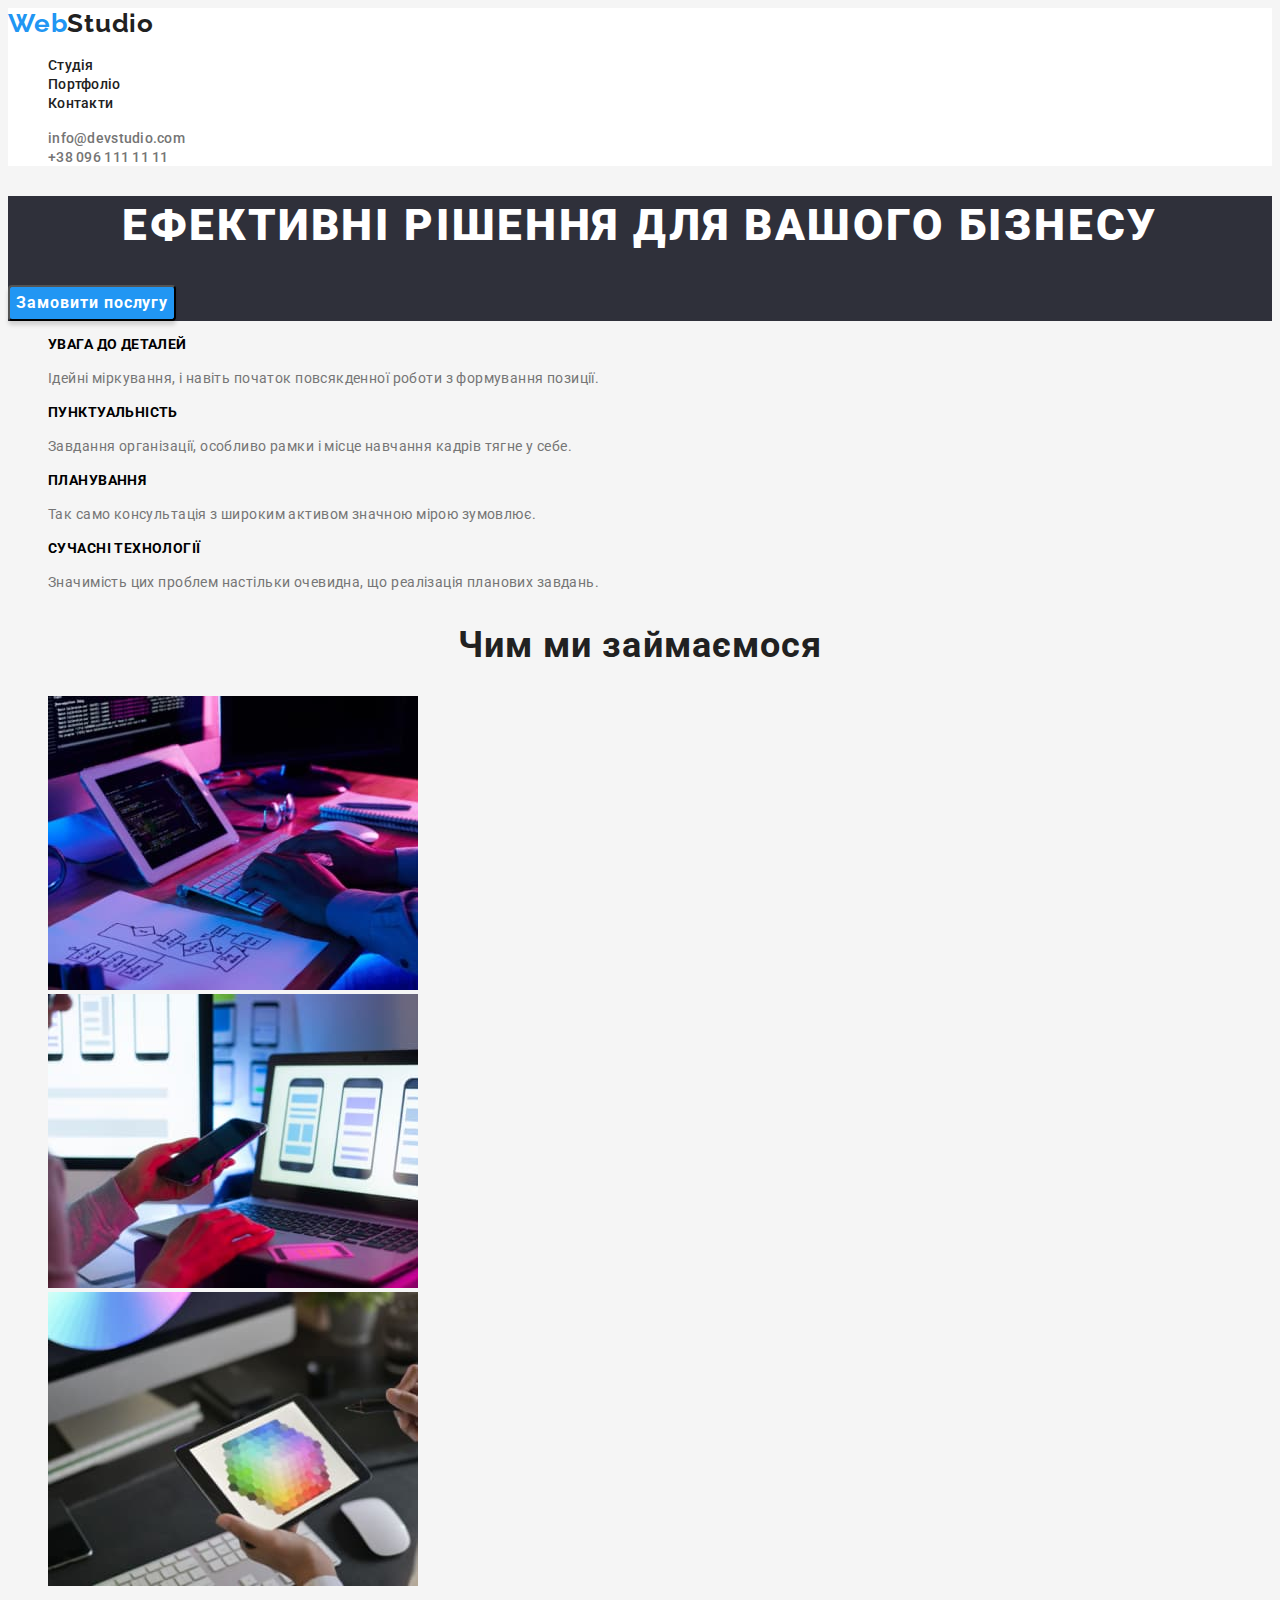
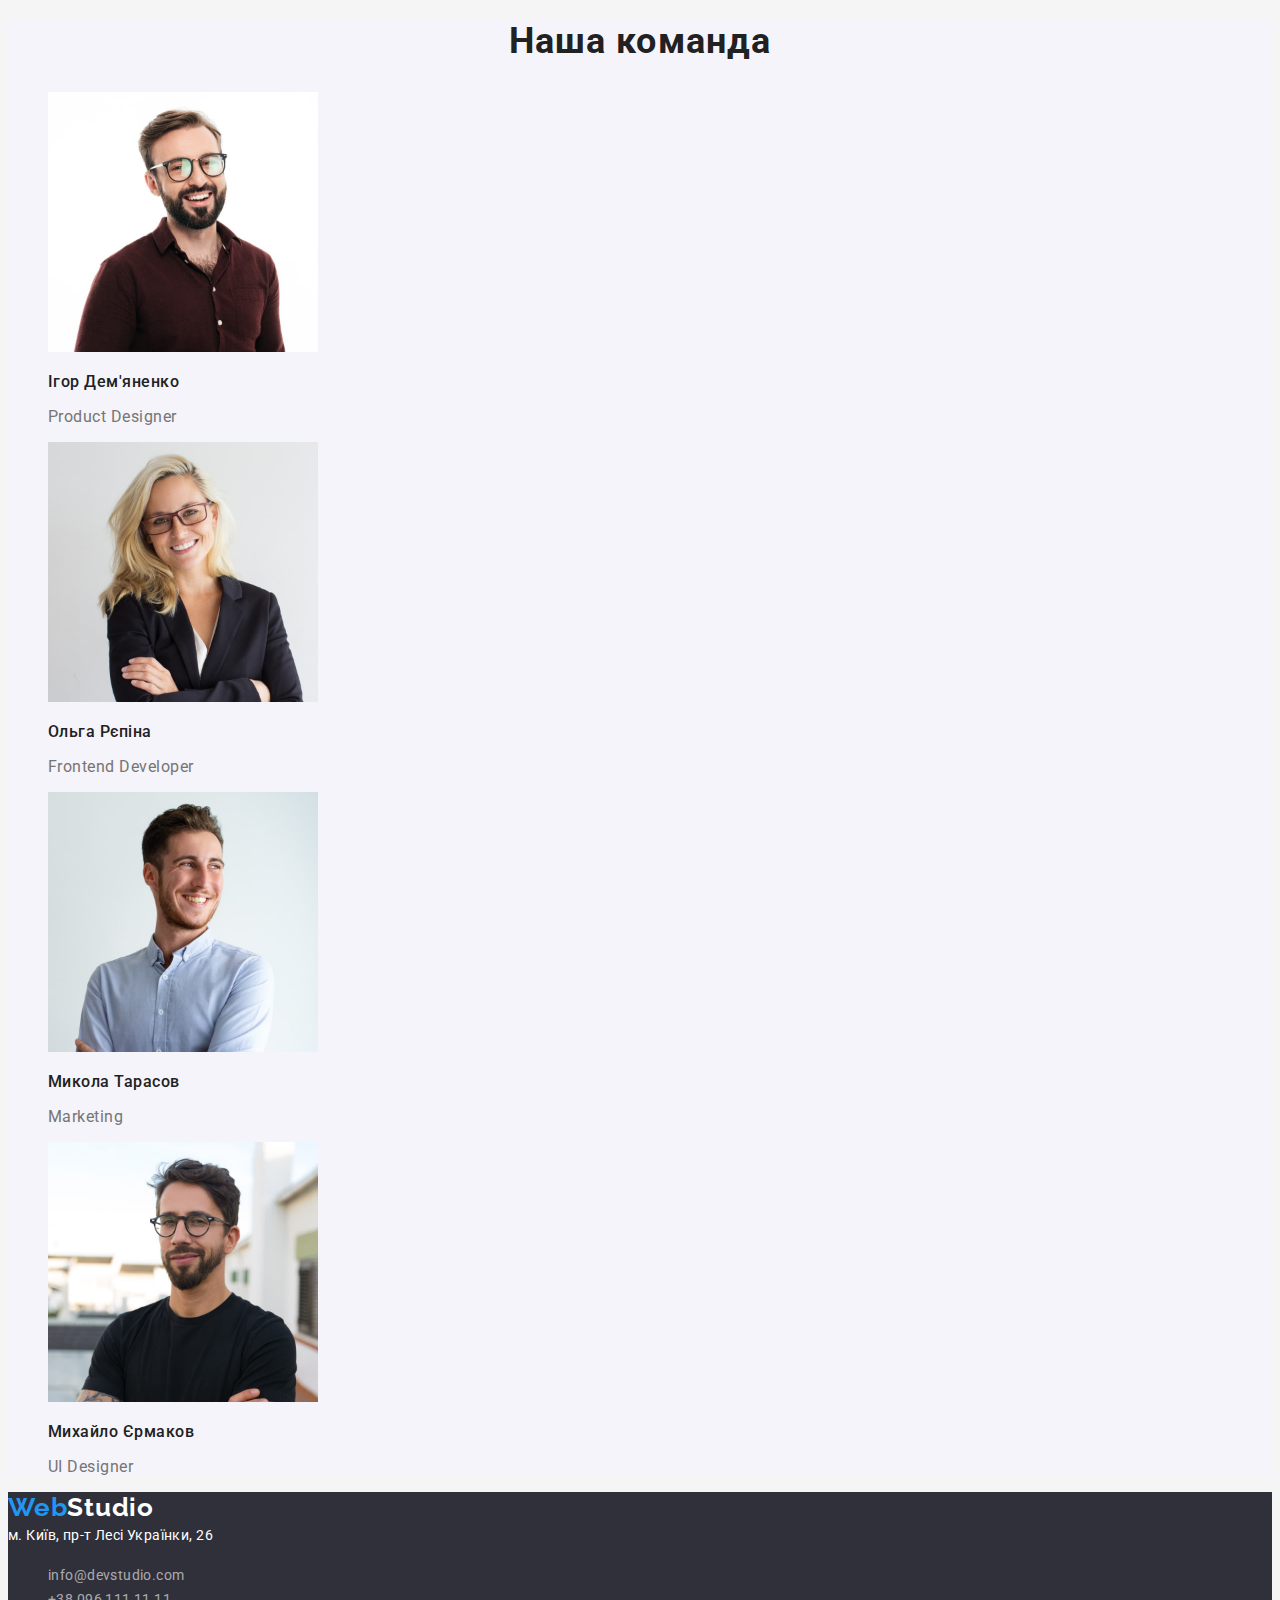
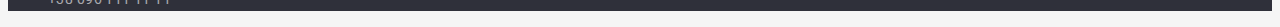
==== commit ae32b113: "Шрифти кнопок та навігація" ====
--- a/index.html
+++ b/index.html
@@ -14,9 +14,9 @@
   <body>
     <header class="header">
       <nav>
-        <a class="logo" href="/" lang="en"><span class="logo-second-color">Web</span>Studio</a>
+        <a class="logo" href="./index.html" lang="en"><span class="logo-second-color">Web</span>Studio</a>
         <ul class="lists-style">
-          <li><a href="#" class="nav-style">Студія</a></li>
+          <li><a href="./index.html" class="nav-style">Студія</a></li>
           <li><a href="./portfolio.html" class="nav-style">Портфоліо</a></li>
           <li><a href="#" class="nav-style">Контакти</a></li>
         </ul>
--- a/css/styles.css
+++ b/css/styles.css
@@ -17,7 +17,7 @@
 }
 
 .logo, .logo-second-color{
-text-decoration: none;
+    text-decoration: none;
 }
 
 .logo{
@@ -81,6 +81,7 @@
     background-color: var(--color-active);
     box-shadow: 0px 4px 4px rgba(0, 0, 0, 0.15);
     border-radius: 4px;
+    font-family: 'Roboto', sans-serif;  
 }
 
 .hero-button-text{
@@ -95,7 +96,6 @@
 }
 
 .benefits-titles{
-    font-weight: 700;
     font-size: 14px;
     line-height: 1.14;
     letter-spacing: 0.03em;
@@ -109,7 +109,6 @@
 }
 
 .activity-title, .team-title {
-    font-weight: 700;
     font-size: 36px;
     line-height: 1.17;
     text-align: center;
@@ -169,6 +168,9 @@
 .portfolio-buttons{
     color: #F5F4FA;
     border: 0px;
+    font-weight: 500;
+    font-size: 16px;
+    line-height: 1.625;
 }
 
 .portfolio-buttons:hover, 
@@ -193,7 +195,6 @@
 }
 
 .project-title{
-    font-weight: 700;
     font-size: 18px;
     line-height: 2;
     letter-spacing: 0.06em; 
